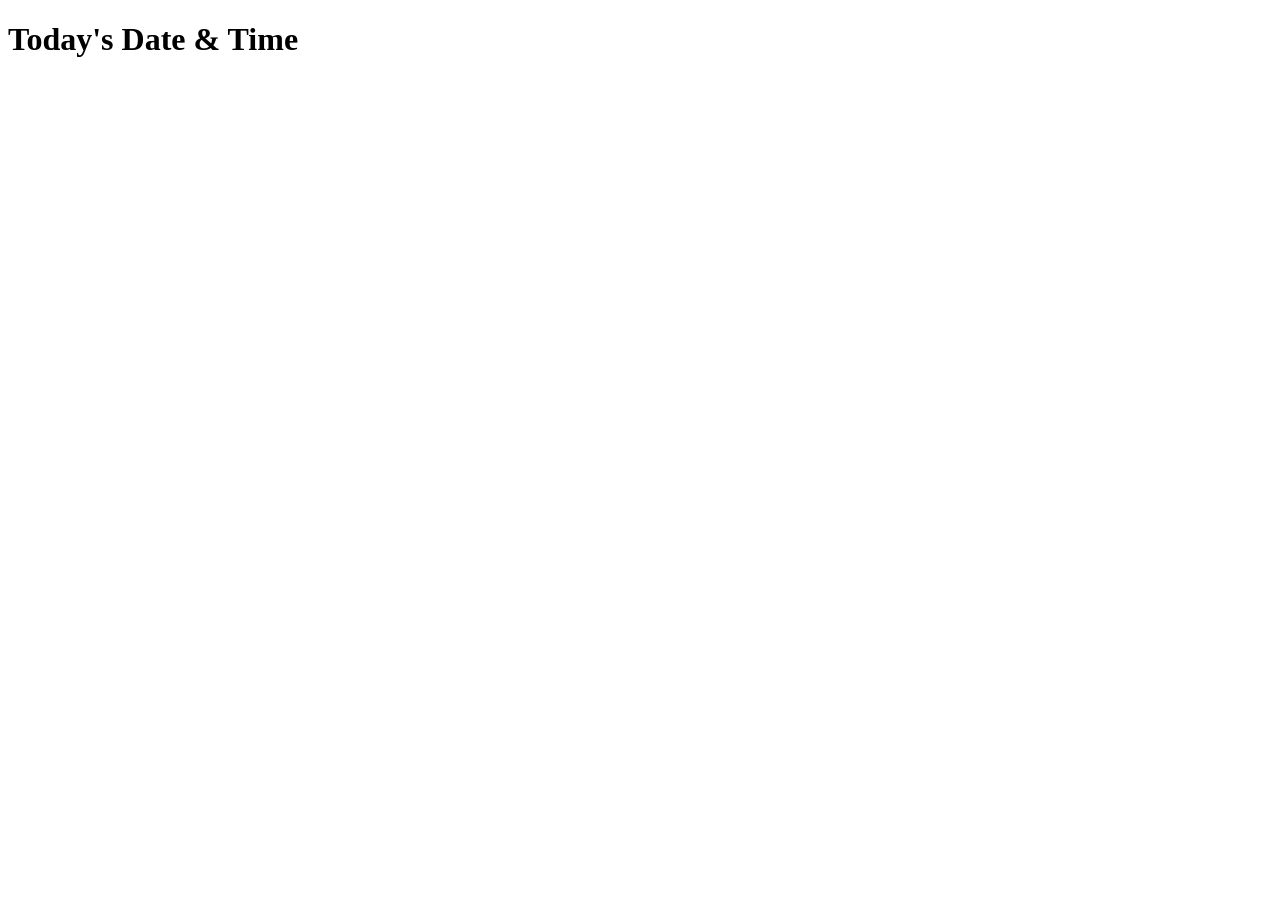
==== index.html @ f182eaf6 "second commit with most js for date and time" ====
<!DOCTYPE html>
<html lang="en">
<head>
    <meta charset="UTF-8">
    <meta http-equiv="X-UA-Compatible" content="IE=edge">
    <meta name="viewport" content="width=device-width, initial-scale=1.0">
    <title>Document</title>
</head>
<body>
    <h1>Today's Date & Time</h1>
</body>
</html>
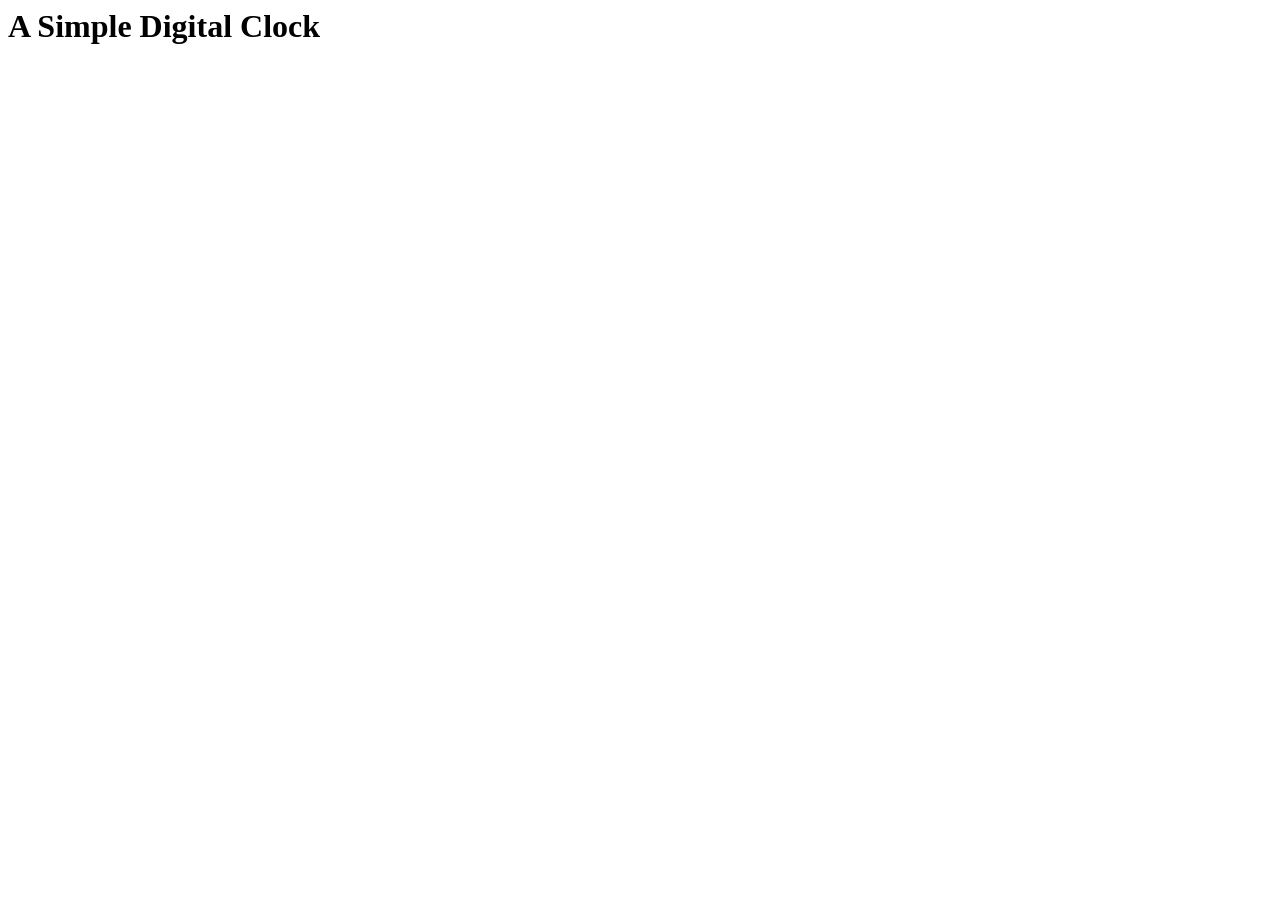
==== commit 916d9090: "merged two js files into one" ====
--- a/index.html
+++ b/index.html
@@ -1,12 +1,19 @@
-<!DOCTYPE html>
 <html lang="en">
 <head>
     <meta charset="UTF-8">
     <meta http-equiv="X-UA-Compatible" content="IE=edge">
     <meta name="viewport" content="width=device-width, initial-scale=1.0">
-    <title>Document</title>
+    <title>Clock</title>
 </head>
 <body>
-    <h1>Today's Date & Time</h1>
+    <div class = "title">
+        <h1>A Simple Digital Clock</h1>
+    </div>
+    
+    <div class = "dateAndTime" >
+       <h1 id = "clock" ></h1>
+       <h1 id = "calendar"></h1>
+    </div>
+    <script src = "date.js"></script>
 </body>
 </html>
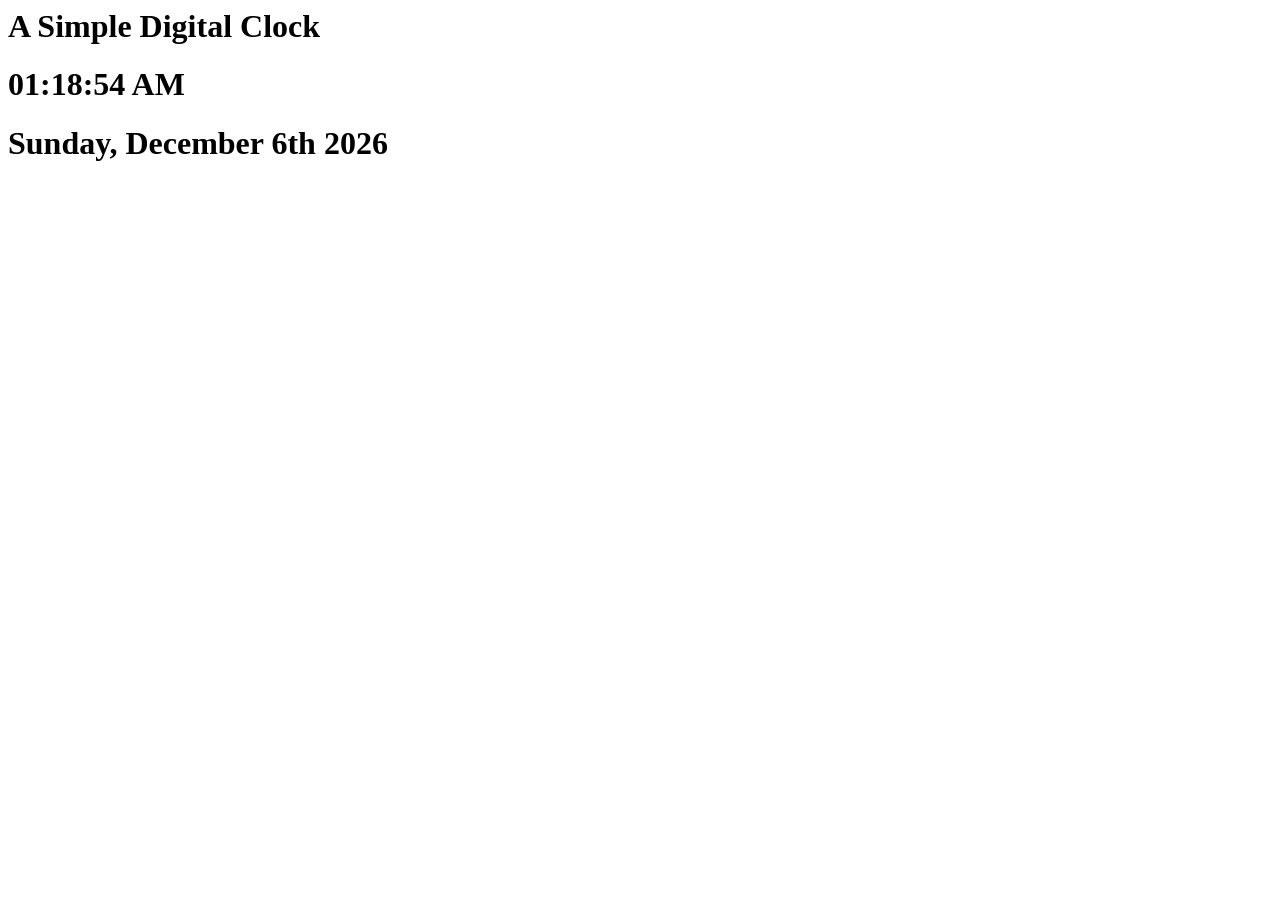
==== commit c9589ce4: "Add files via upload all js functionality complete less interval" ====
--- a/index.html
+++ b/index.html
@@ -14,6 +14,6 @@
        <h1 id = "clock" ></h1>
        <h1 id = "calendar"></h1>
     </div>
-    <script src = "date.js"></script>
+    <script src = "main.js"></script>
 </body>
 </html>
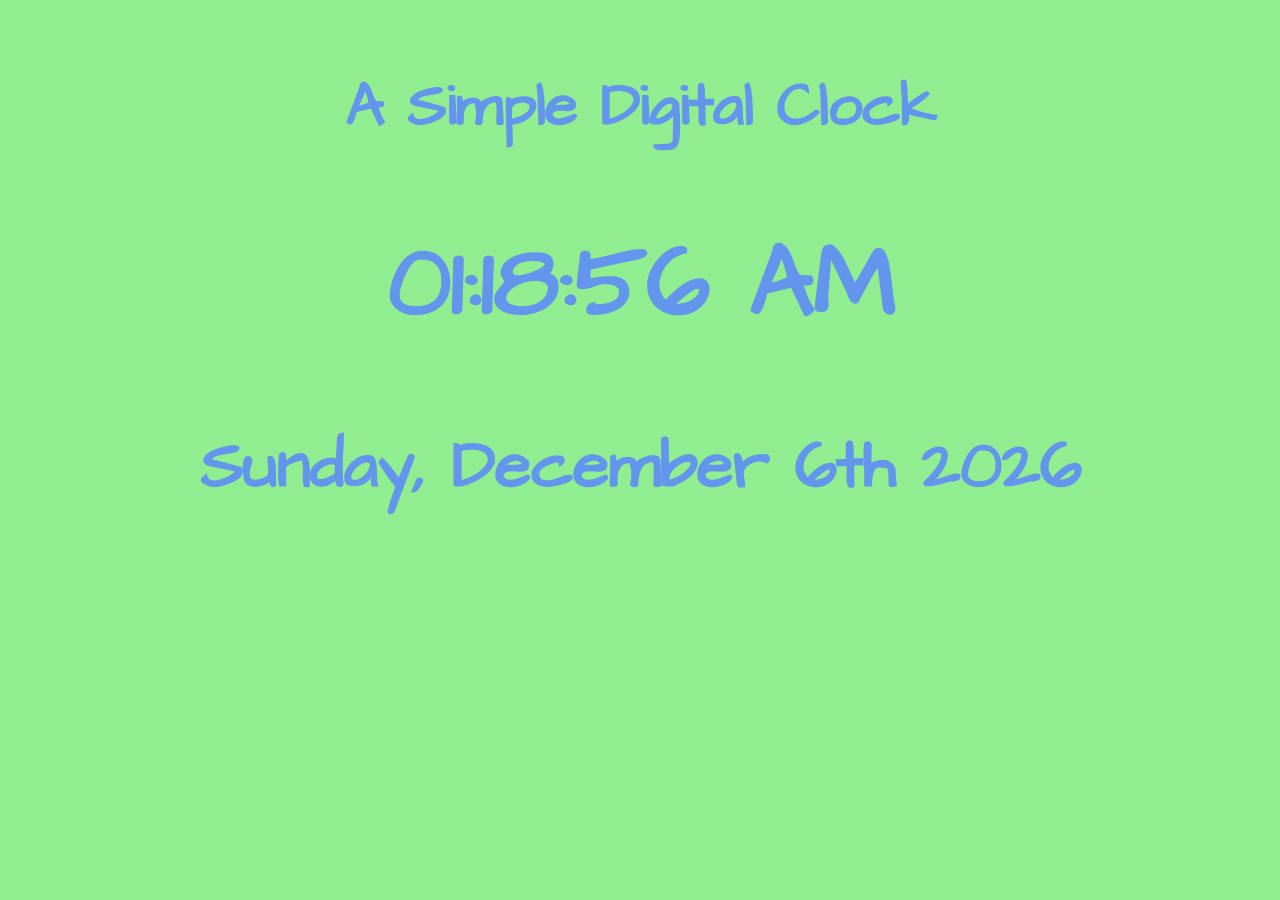
==== commit 0ca8d55d: "DONE" ====
--- a/index.html
+++ b/index.html
@@ -4,6 +4,9 @@
     <meta http-equiv="X-UA-Compatible" content="IE=edge">
     <meta name="viewport" content="width=device-width, initial-scale=1.0">
     <title>Clock</title>
+    <link rel="stylesheet" href="style.css" type="text/css">
+    <link rel="preconnect" href="https://fonts.gstatic.com">
+<link href="https://fonts.googleapis.com/css2?family=Architects+Daughter&display=swap" rel="stylesheet">
 </head>
 <body>
     <div class = "title">
--- a/style.css
+++ b/style.css
@@ -0,0 +1,18 @@
+body{
+    background-color: lightgreen;
+    text-align: center;
+    color: cornflowerblue;
+    font-family: 'Architects Daughter', cursive, "Arial";
+    margin-top: 66px;
+}
+.title{
+    font-size: 30px;
+}
+
+#clock{
+    font-size:100px;
+}
+
+#calendar{
+    font-size: 66px;
+}
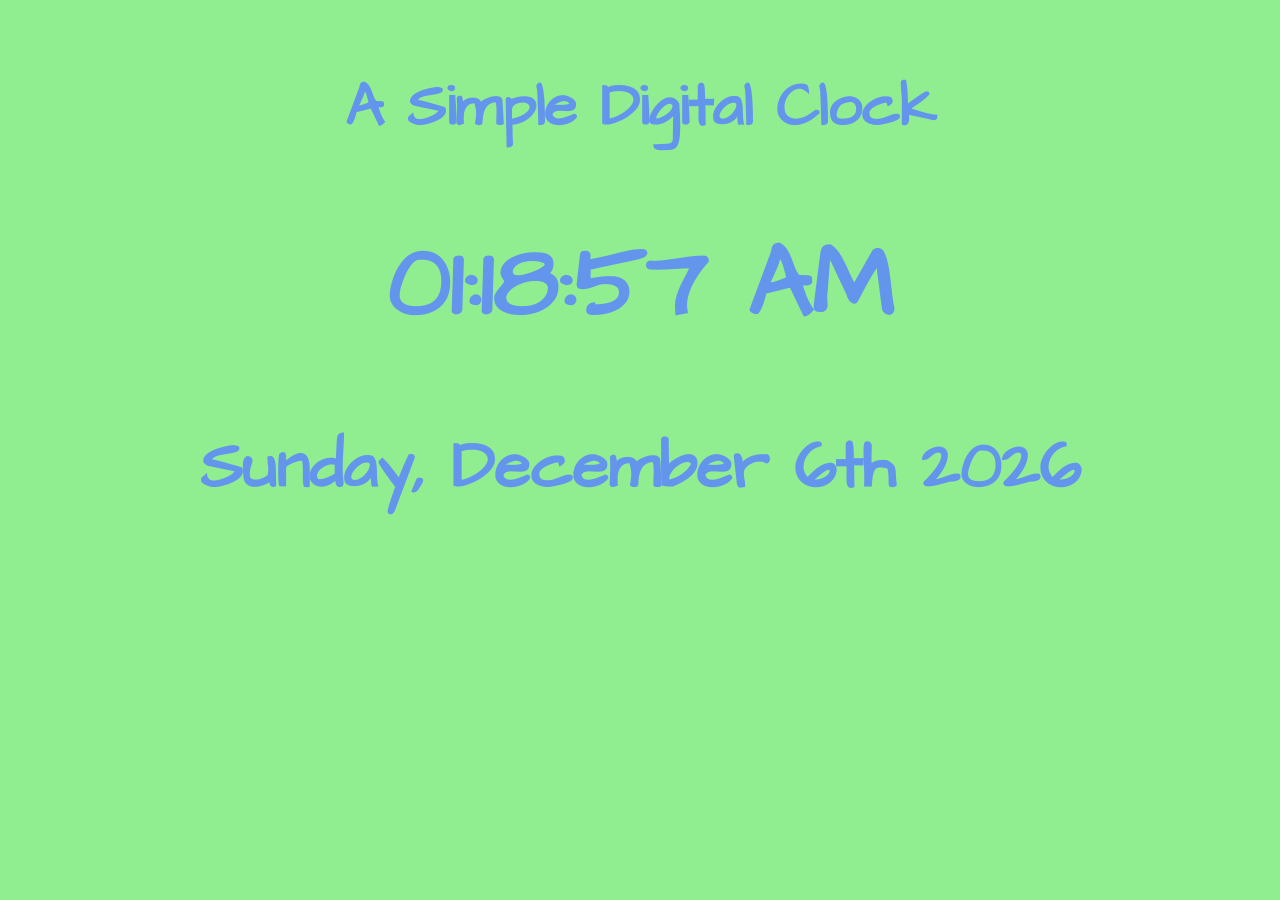
==== commit 88231e7b: "done" ====
--- a/index.html
+++ b/index.html
@@ -6,7 +6,7 @@
     <title>Clock</title>
     <link rel="stylesheet" href="style.css" type="text/css">
     <link rel="preconnect" href="https://fonts.gstatic.com">
-<link href="https://fonts.googleapis.com/css2?family=Architects+Daughter&display=swap" rel="stylesheet">
+    <link href="https://fonts.googleapis.com/css2?family=Architects+Daughter&display=swap" rel="stylesheet">
 </head>
 <body>
     <div class = "title">
